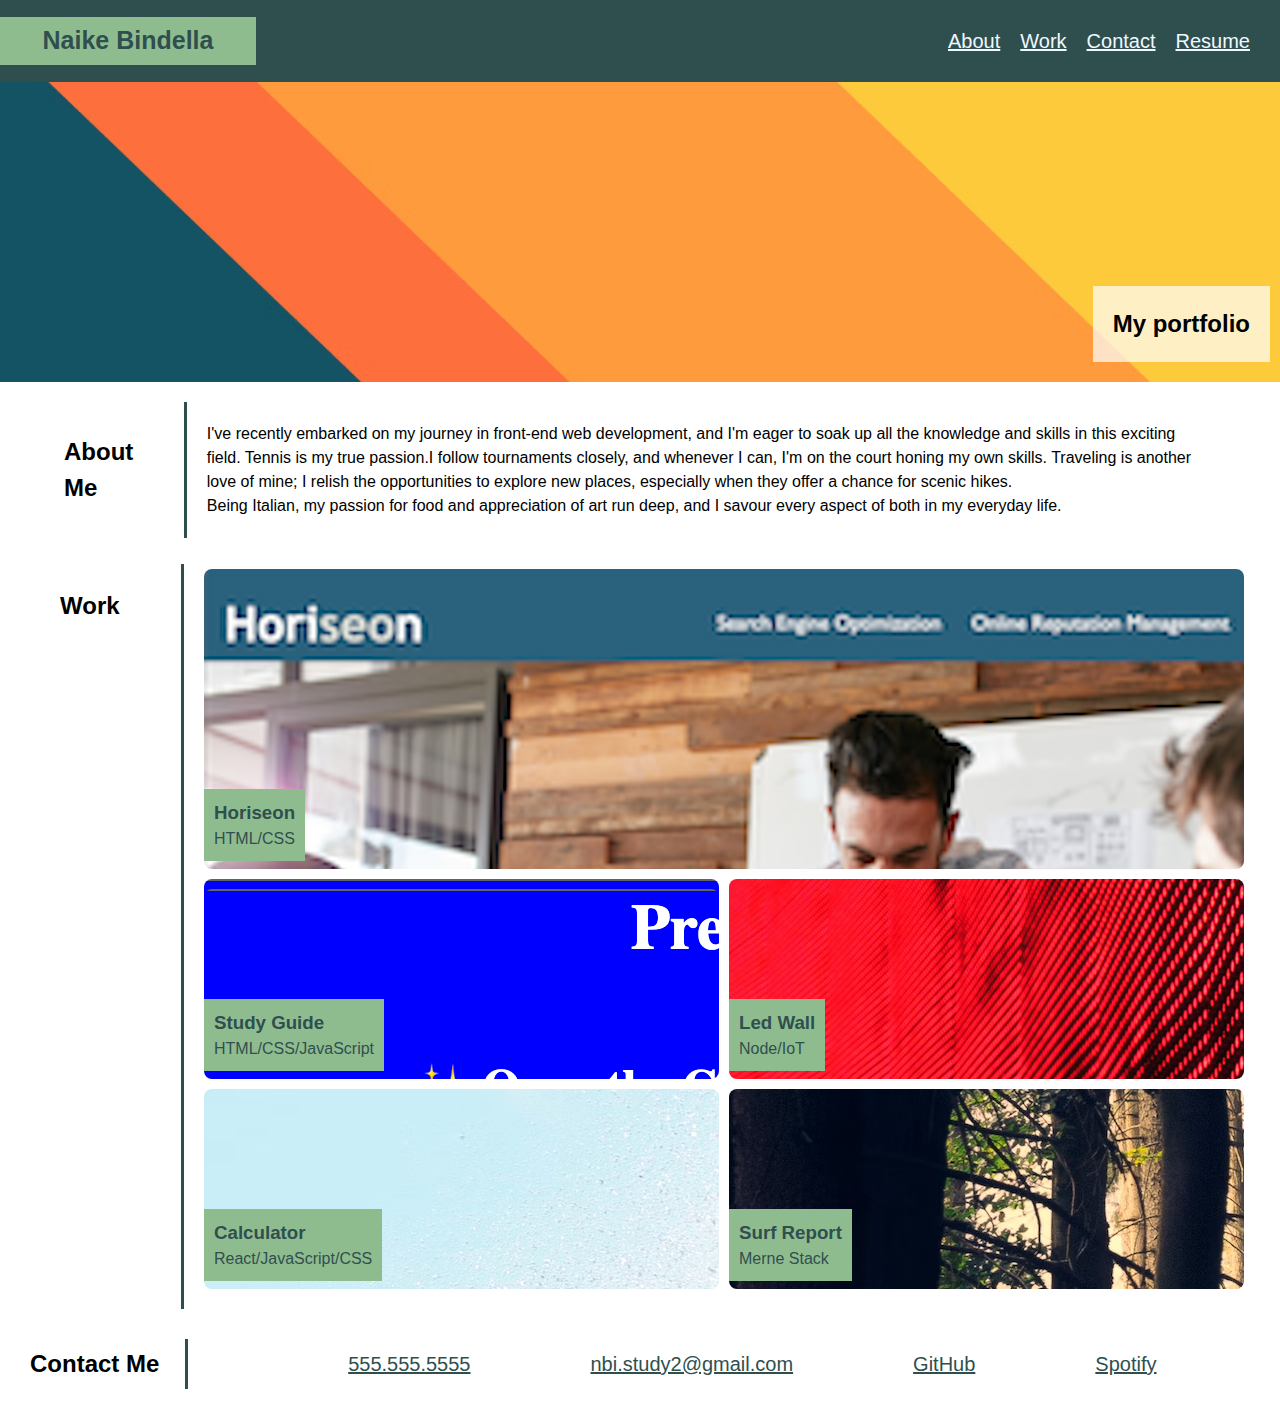
==== index.html @ d8e8cc49 "Updated HTML - CSS files" ====
<!DOCTYPE html>
<html lang="en-gb">

<head>
  <meta charset="UTF-8">
  <meta name="viewport" content="width=device-width, initial-scale=1.0">
  <meta http-equiv="X-UA-Compatible" content="ie=edge">
  <title>Naike // Web Developer</title>
  <link rel="stylesheet" type="text/css" href="/assets/css/style.css"/>
</head>

<body>
  <!-- main logo / nav -->
  <header class="navBar">
   <section class="navBarLeft">
    <h1 class="main-logo">Naike Bindella</h1>
  </section>
   <nav>
       <!-- Relative links -->
    <ul class="navBarRight">
    <li><a href="#about">About</a></li>
    <li><a href="#work">Work</a></li>
    <li><a href="#contact">Contact</a></li>
    <!-- link to other page  with CV/ Remove?-->
    <li><a href="">Resume</a></li>
  </ul>
  </nav>
  </section>
  </header>

  <!-- hero banner - add backrgound image in CSS file -->
  <section class="heroBanner">
    <section id="banner">
      <section class="headline">
      <h2 class="subtitle">My portfolio</h2>
    </section>
  </section>
  </section>
  <!-- grid container-->
  <main class="page-wrapper">
     <!-- about me -->
  <section class="aboutMe" id="about">
    <h2 id="aboutHeading">About Me</h2>
    <p id="aboutParagraph">
      I've recently embarked on my journey in front-end web development, and I'm eager to soak up all the knowledge and skills in this exciting field. Tennis is my true passion.I follow tournaments closely, and whenever I can, I'm on the court honing my own skills. Traveling is another love of mine; I relish the opportunities to explore new places, especially when they offer a chance for scenic hikes. 
      <br>
      Being Italian, my passion for food and appreciation of art run deep, and I savour every aspect of both in my everyday life.</p>
</section>
<!-- work section -->
<h2 id="workHeading">Work</h2>
      <section class="projectsGrid">
        <!-- featured project-->
        <a href="https://naike-b.github.io/Horiseon-landing-page/" target="_blank" id="featured-project">
        <section class="projectGridArea" id="featured-project">
        <section class="headingFeatProject">
        <h3> Horiseon </h3>
        <p> HTML/CSS</p>
        </section>
        </section>
      </a>
      <!--Project 1-->
      <a href="https://naike-b.github.io/prework-study-guide/" target="_blank" id="project1">
      <section class="projectGridArea" id="project1">
        <section class="heading">
      <h3> Study Guide </h3>
      <p> HTML/CSS/JavaScript</p>
    </section>
      </section>
    </a>
      <!-- Project 2-->
      <section class="projectGridArea" id="project2">
        <section class="heading">
        <h3> Led Wall </h3>
        <p> Node/IoT</p>
        </section>
      </section>
      <!--Project 3-->
      <section class="projectGridArea" id="project3">
        <section class="heading">
        <h3> Calculator </h3>
        <p> React/JavaScript/CSS<p>
        </section>
      </section>
      <!--Project 4-->
      <section class="projectGridArea" id="project4">
        <section class="heading">
        <h3> Surf Report </h3>
        <p>Merne Stack</p>
      </section>
    </section>
    </section>
  </main>
    <!-- contact -->
    <footer>
     <section class="contactMe" id="contact">
      <h2 class="contactHeading">Contact Me</h2>
      <section class="contactLinks">
       <a href="">555.555.5555</a>
       <a href="mailto:nbi.study2@gmail.com">nbi.study2@gmail.com</a>
       <a href="https://github.com/Naike-B" target="_blank"> GitHub</a>
       <a href="https://open.spotify.com/user/naike.bindella1" target="_blank"> Spotify</a>
    </section>
   </section>
  </footer>
  </main>
</body>

</html>
---- assets/css/style.css ----
* {
  box-sizing: border-box;
}

body {
  margin: 0;
  padding: 0;
  font-family: 'Trebuchet MS', 'Lucida Sans Unicode', 'Lucida Grande', 'Lucida Sans', Arial, sans-serif;
  line-height: 1.5;
}

h1,
h2,
h3,
h4,
h5,
h6 {
  margin: 0;
}

p {
  margin: 0;
}

/* Mobile first approach - code for mobile screen */

/* Navigation Bar - Header - Flexbox */
.navBar {
display:flex;
flex-direction: column;
align-items: center;
justify-content:center;
background-color:darkslategray;


}
/* Main logo name */
.navBarLeft {
  display:flex;
  align-items:center;
  justify-content: center;
  background-color: darkseagreen;
  color: darkslategray;
  width:100%;
}

/* Navigation bar with relative links*/
.navBarRight {
  display:flex;
  flex-wrap:wrap;
  justify-content: center;
  align-items:center;
  width: 90%;
}
/* Unordered list style */
.navBar li{
  list-style-type:none;
}
/* Unordered list items links style*/
.navBar li a{
  display:block;
  font-size:20px;
  color: aliceblue; 
  padding:10px;
}
/* Size and margin of Main logo*/
.main-logo{
  font-size: 25px;
  margin: 5px;
}
/* Hero Banner - Flexbox*/
.heroBanner {
  display:flex;
  flex-direction: column;
  justify-content:flex-end;
  align-items: center;
  background-size: cover;
  background-image:url("/assets/images/codioful.png") ;
  background-repeat: no-repeat;
  height:150px;
  width:100%;
  margin-bottom: 20px;
}
/* Banner - Flexbox*/
#banner {
  display:flex;
  flex-direction: column;
  justify-content: center;
  align-items: center;
  margin-bottom: 10px;
}
/* Headline (for subtitle)*/
.headline{
  display:flex;
  padding:20px;
  margin:10px;
}

.headline {
  background-color: rgba(255, 255, 255, 0.7); 
  /* Semi-transparent white background */
  padding: 20px;
  text-align: center;
}

.subtitle {
  margin: 0;
  border-bottom:none;
}

/* Grid CSS */ 

.page-wrapper {
  display:flex;
  flex-direction:column;
  align-content: center;
  width: 100%;
}

.aboutMe {
  display: flex;
  flex-direction: column;
  align-items: center;
  max-width: 90%; /* Adjust this value as needed */
  margin: 0 auto; /* Center the section horizontally */
}

#aboutHeading {
  order:1;
  margin-top: 10px;
  margin-bottom: 10px;
}

#aboutParagraph {
  display: flex;
  justify-content: center;
  order: 2;
  padding:20px;
  border-top: 3px darkslategray solid;
}

.projectsGrid {
  display:grid;
  max-width: 90%; /* Adjust this value as needed */
  margin: 0 auto; /* Center the section horizontally */
  padding:20px;
  border-top: 3px darkslategray solid;
  gap:10px;
  grid-template-rows: 200px 200px 200px 200px 200px;
  grid-template-columns: minmax(90%, 360px);
  grid-template-areas:
  "featured-project"
  "project1"
  "project2"
  "project3"
  "project4"
  ;
}

#workHeading {
  display: grid;
  justify-content: center;
  margin-top: 10px;
  margin-bottom: 10px;
}

#featured-project {
  grid-area: featured-project;
  background-image: url("/assets/images/horiseon.png");
  background-repeat: no-repeat;
  border-radius: 8px;
}

#project1 {
  grid-area: project1;
  background-image: url("/assets/images/study-guide-console-snap.png");
  background-repeat: no-repeat;
  border-radius: 8px;
}

#project2 {
  grid-area: project2;
  background-image:url("/assets/images/02-portfolio-1.jpg");
  background-repeat: no-repeat;
  border-radius: 8px;
}

#project3 {
  grid-area:project3;
  background-image:url("/assets/images/surfer.jpeg");
  background-repeat: no-repeat;
  border-radius: 8px;
}

#project4 {
  grid-area:project4;
  background-image: url("/assets/images/forest.jpeg");
  background-repeat: no-repeat;
  border-radius: 8px;
}

.projectsGrid a {
  text-decoration: none;
}

.heading, 
.headingFeatProject {
  display:flex;
  background-color: darkseagreen;
  margin:10px;
  padding:10px;
  max-width:fit-content;
  color: darkslategray;
  display: block;
}

.contactMe {
  display: flex;
  flex-direction: column;
  align-items: center;
}

.contactHeading {
  order:1;
  margin-top: 10px;
}

.contactLinks {
  display: flex;
  justify-content: center;
  order:2;
  flex-wrap: wrap;
  border-top: 3px darkslategray solid;
  max-width: 90%; /* Adjust this value as needed */
  margin: 0 auto; /* Center the section horizontally */
}

.contactLinks a{
  font-size:20px;
  color:darkslategrey; 
  padding:10px;
}

/* Media query for tablet screen size */
@media (min-width: 768px) {
  .navBar {
    display:flex;
    flex-direction: column;
    align-items: center;
    justify-content:center;
    background-color:darkslategray;
    
    
    }
    /* Main logo name */
    .navBarLeft {
      display:flex;
      align-items:center;
      justify-content: center;
      background-color: darkseagreen;
      color: darkslategray;
      width:100%;
    }
    
    /* Navigation bar with relative links*/
    .navBarRight {
      display:flex;
      flex-wrap:wrap;
      justify-content: center;
      align-items:center;
      width: 100%;
    }
    /* Unordered list style */
    .navBar li{
      list-style-type:none;
    }
    /* Unordered list items links style*/
    .navBar li a{
      font-size:20px;
      color: aliceblue; 
      gap:10px;
    }
    /* Size and margin of Main logo*/
    .main-logo{
      font-size: 25px;
      margin: 5px;
    }
    /* Hero Banner - Flexbox*/
    .heroBanner {
      display:flex;
      flex-direction: column;
      justify-content:flex-end;
      align-items: center;
      background-size: cover;
      background-image:url("/assets/images/codioful.png");
      background-repeat: no-repeat;
      height:300px;
      width:100%;
      margin-bottom: 20px;
    }
    /* Banner - Flexbox*/
    #banner {
      display:flex;
      flex-direction: column;
      justify-content: center;
      align-items: center;
      margin-bottom: 10px;
    }
    /* Headline (for subtitle)*/
    .headline{
      display:flex;
      padding:20px;
      margin:10px;
    }
    
    .headline {
      background-color: rgba(255, 255, 255, 0.7); 
      /* Semi-transparent white background */
      padding: 20px;
      text-align: center;
    }
    
    .subtitle {
      margin: 0;
      border-bottom:none;
    }
    
    /* Grid CSS */ 
    
    .page-wrapper {
      display:flex;
      flex-direction:column;
      align-content: center;
      width: 100%;
    }
    
    .aboutMe {
      display: flex;
      flex-direction: column;
      align-items: center;
      max-width: 90%; /* Adjust this value as needed */
      margin: 0 auto; /* Center the section horizontally */
    }
    
    #aboutHeading {
      order:1;
      margin-top: 10px;
      margin-bottom: 10px;
    }
    
    #aboutParagraph {
      display: flex;
      justify-content: center;
      order: 2;
      padding:20px;
      border-top: 3px darkslategray solid;
    }

    .projectsGrid {
      grid-template-rows: 300px 200px 200px;
      grid-template-columns: minmax(50%, 250px)  minmax(50%, 250px)  minmax(50%, 250px) minmax(50%, 250px);
      max-width: 90%; /* Adjust this value as needed */
      margin-right:0 auto;
      border-top: darkslategray 3px solid;
      border-left: 0;
      padding-left: 10px;
      grid-template-areas:
        "featured-project featured-project "
        "project1 project2"
        "project3 project4"
        ;
      }
    
    #workHeading {
      display: grid;
      justify-content: center;
      margin-top: 10px;
      margin-bottom: 10px;
    }
    
    .projectsGrid a {
      text-decoration: none;
    }
    
    .heading, 
    .headingFeatProject {
      display:flex;
      background-color: darkseagreen;
      margin:10px;
      padding:10px;
      max-width:fit-content;
      color: darkslategray;
      display: block;
    }
    
    .contactMe {
      display: flex;
      flex-direction: column;
      align-items: center;
    }
    
    .contactHeading {
      order:1;
      margin-top: 10px;
    }
    
    .contactLinks {
      display: flex;
      justify-content: center;
      order:2;
      gap:30px;
      flex-wrap: wrap;
      border-top: 3px darkslategray solid;
      max-width: 90%; /* Adjust this value as needed */
      margin: 0 auto; /* Center the section horizontally */
    }
    
    .contactLinks a{
      font-size:20px;
      color:darkslategrey; 
      padding:10px;
    }

  }


/* This is a breakpoint*/
/* Media query for Desktop screen size -----------------------------------------------------------------------------*/
@media screen and (min-width: 900px) {

    .navBar {
        flex-direction: row;
        justify-content: space-between;
    }

    .navBarLeft {
        margin-bottom: 0;
        width: 20%;
        text-align: center;
    }

    .navBarRight {
        justify-content: flex-start;
        margin-right:20px;
}

.heroBanner {
  justify-content: flex-end;
  align-items: flex-end;
}

#banner {
  justify-content: flex-start;
  align-items: flex-start;
}

  .projectsGrid {
    grid-template-rows: 300px 200px 200px;
    grid-template-columns: minmax(50%, 250px)  minmax(50%, 250px)  minmax(50%, 250px) minmax(50%, 250px);
    border-top: 0;
    border-left: darkslategray 3px solid;
    padding-left: 20px;
    padding-top: 5px;
    margin-right:26px;
    margin-top: 0;
    grid-template-areas:
      "featured-project featured-project featured-project featured-project"
      "project1 project2"
      "project3 project4"
      ;
    }

    .aboutMe {
      display:flex;
      flex-direction:row;
    }

    #aboutHeading {
      margin-top: 10px;
      margin-right: 30px;
    }
    
    #aboutParagraph {
      border-top: 0;
      border-left:3px darkslategray solid;
      margin-left:20.5px;
    }

    #workHeading {
      display: grid;
      grid-template-columns: 25%;
      justify-content: stretch;
      align-content: end;
      margin-top: 50px;
      margin-left: 60px;
      margin-bottom: -60px;

    }

   
  .heading{
   align-items: center;
   display: block;
   position: relative;
   width:11.25em;
   top:6.875em;
   left:-10px;
   padding:10px;
  }

.headingFeatProject{
   align-items: center;
   display:block;
   width:11.25em;
   position: relative;
   top:210px;
   left:-10px;
   padding:10px;
}

.contactMe {
  display: flex;
  flex-direction: row;
  padding:20px;
}

.contactHeading {
  order:1;
  margin-top: 10px;
  margin-left: 10px;
}

.contactLinks {
  display: flex;
  margin-top: 10px;
  margin-left: 25.8px;
  order:2;
  gap:100px;
  justify-content: space-evenly;
  padding-left:150px;
  border-left: 3px darkslategray solid;
  border-top: 0;
}

.contactLinks a{
  font-size:20px;
  color:darkslategrey; 
  padding:10px;
}
}
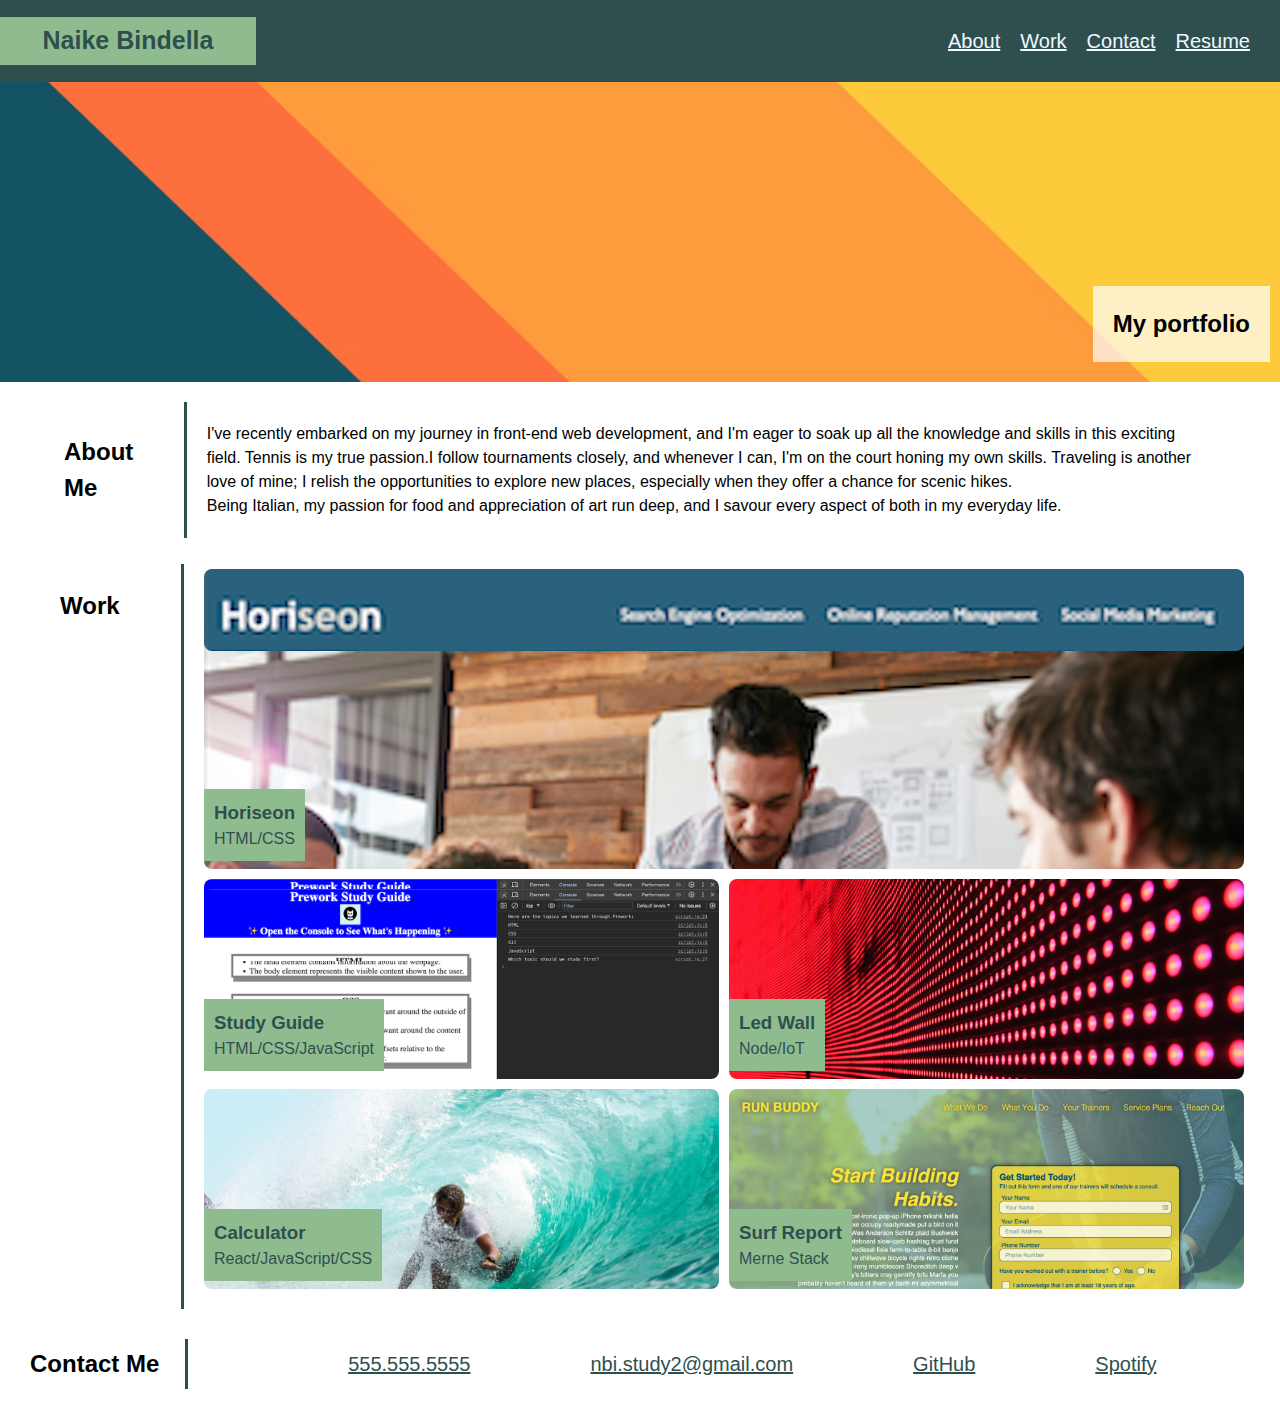
==== commit d5df0c98: "Edits to images" ====
--- a/index.html
+++ b/index.html
@@ -48,7 +48,7 @@
 </section>
 <!-- work section -->
 <h2 id="workHeading">Work</h2>
-      <section class="projectsGrid">
+      <section class="projectsGrid" id="work">
         <!-- featured project-->
         <a href="https://naike-b.github.io/Horiseon-landing-page/" target="_blank" id="featured-project">
         <section class="projectGridArea" id="featured-project">
--- a/assets/css/style.css
+++ b/assets/css/style.css
@@ -75,7 +75,7 @@
   justify-content:flex-end;
   align-items: center;
   background-size: cover;
-  background-image:url("/assets/images/codioful.png") ;
+  background-image:url("/assets/images/codioful.png");
   background-repeat: no-repeat;
   height:150px;
   width:100%;
@@ -167,6 +167,7 @@
 #featured-project {
   grid-area: featured-project;
   background-image: url("/assets/images/horiseon.png");
+  background-size: cover;
   background-repeat: no-repeat;
   border-radius: 8px;
 }
@@ -175,6 +176,7 @@
   grid-area: project1;
   background-image: url("/assets/images/study-guide-console-snap.png");
   background-repeat: no-repeat;
+  background-size: cover;
   border-radius: 8px;
 }
 
@@ -182,6 +184,7 @@
   grid-area: project2;
   background-image:url("/assets/images/02-portfolio-1.jpg");
   background-repeat: no-repeat;
+  background-size: cover;
   border-radius: 8px;
 }
 
@@ -189,13 +192,15 @@
   grid-area:project3;
   background-image:url("/assets/images/surfer.jpeg");
   background-repeat: no-repeat;
+  background-size: cover;
   border-radius: 8px;
 }
 
 #project4 {
   grid-area:project4;
-  background-image: url("/assets/images/forest.jpeg");
+  background-image: url("/assets/images/02-run-buddy.jpg");
   background-repeat: no-repeat;
+  background-size: cover;
   border-radius: 8px;
 }
 
@@ -292,7 +297,6 @@
       justify-content:flex-end;
       align-items: center;
       background-size: cover;
-      background-image:url("/assets/images/codioful.png");
       background-repeat: no-repeat;
       height:300px;
       width:100%;
